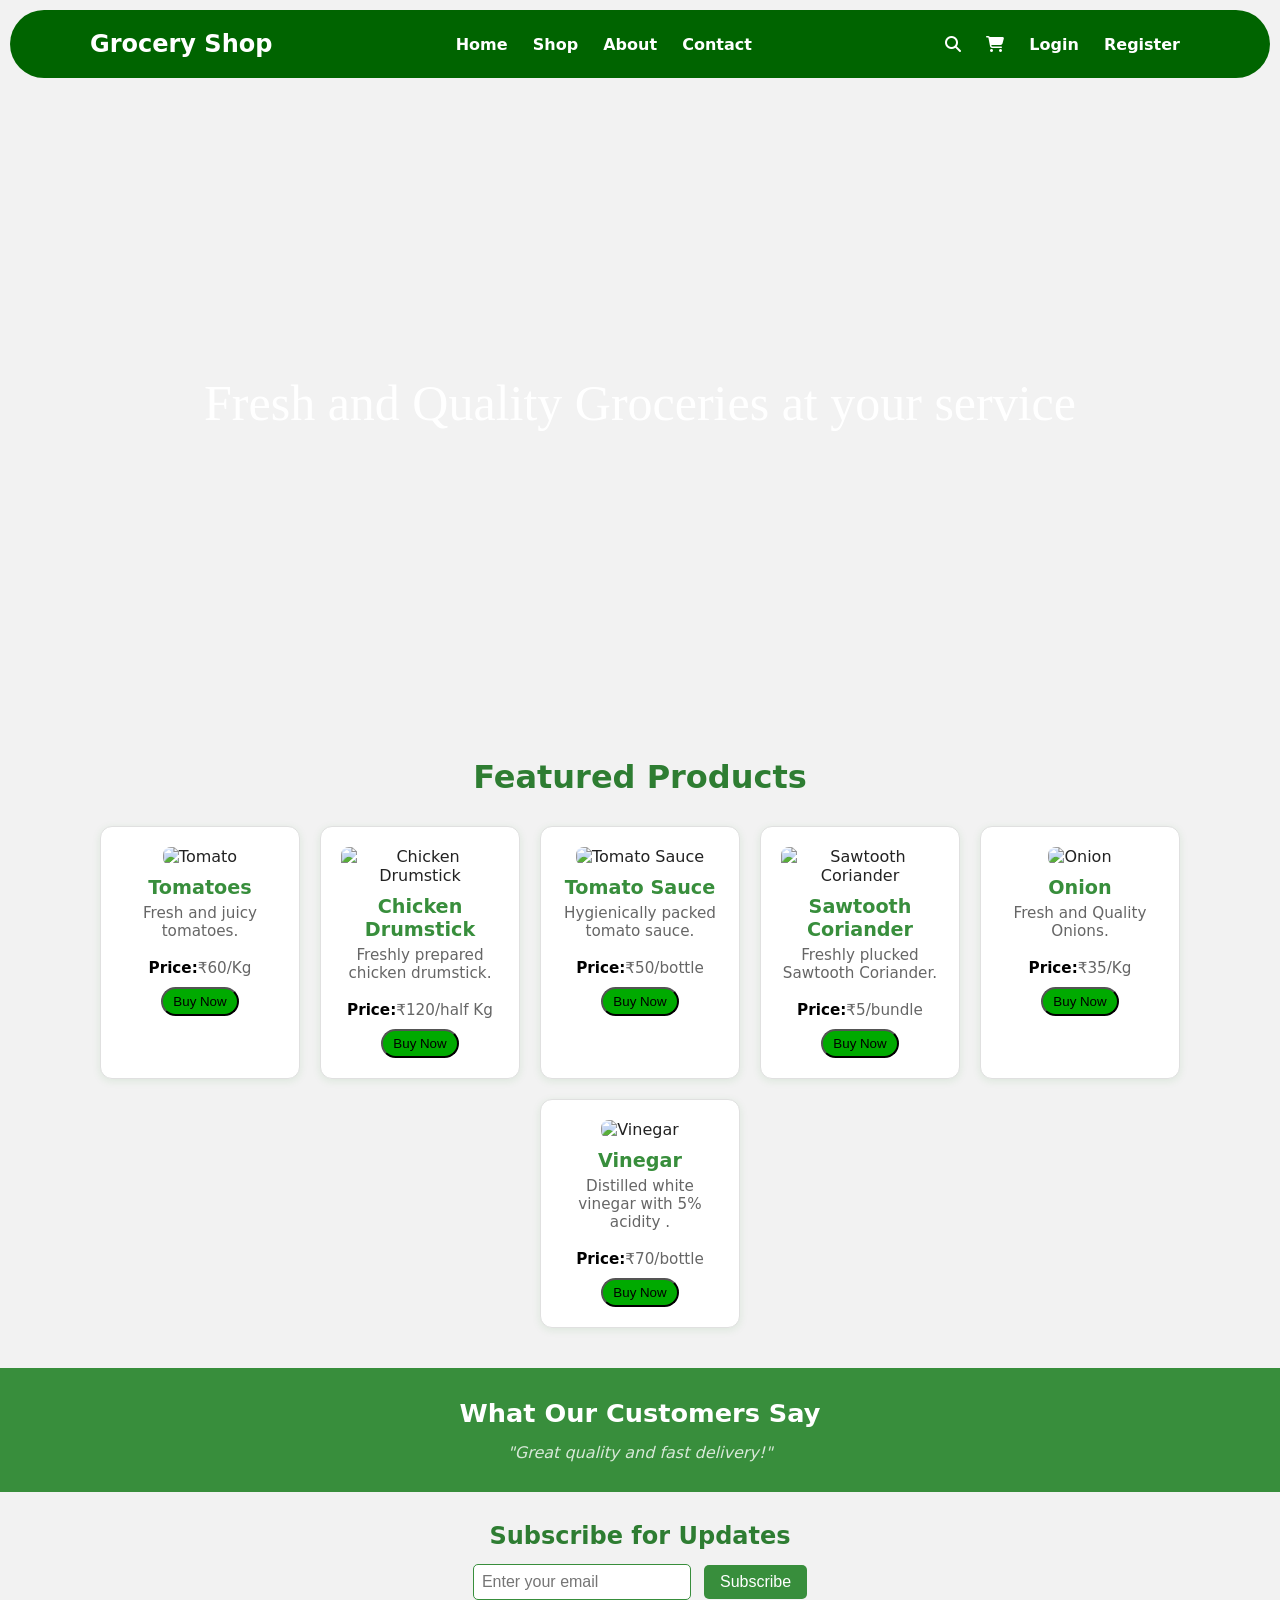
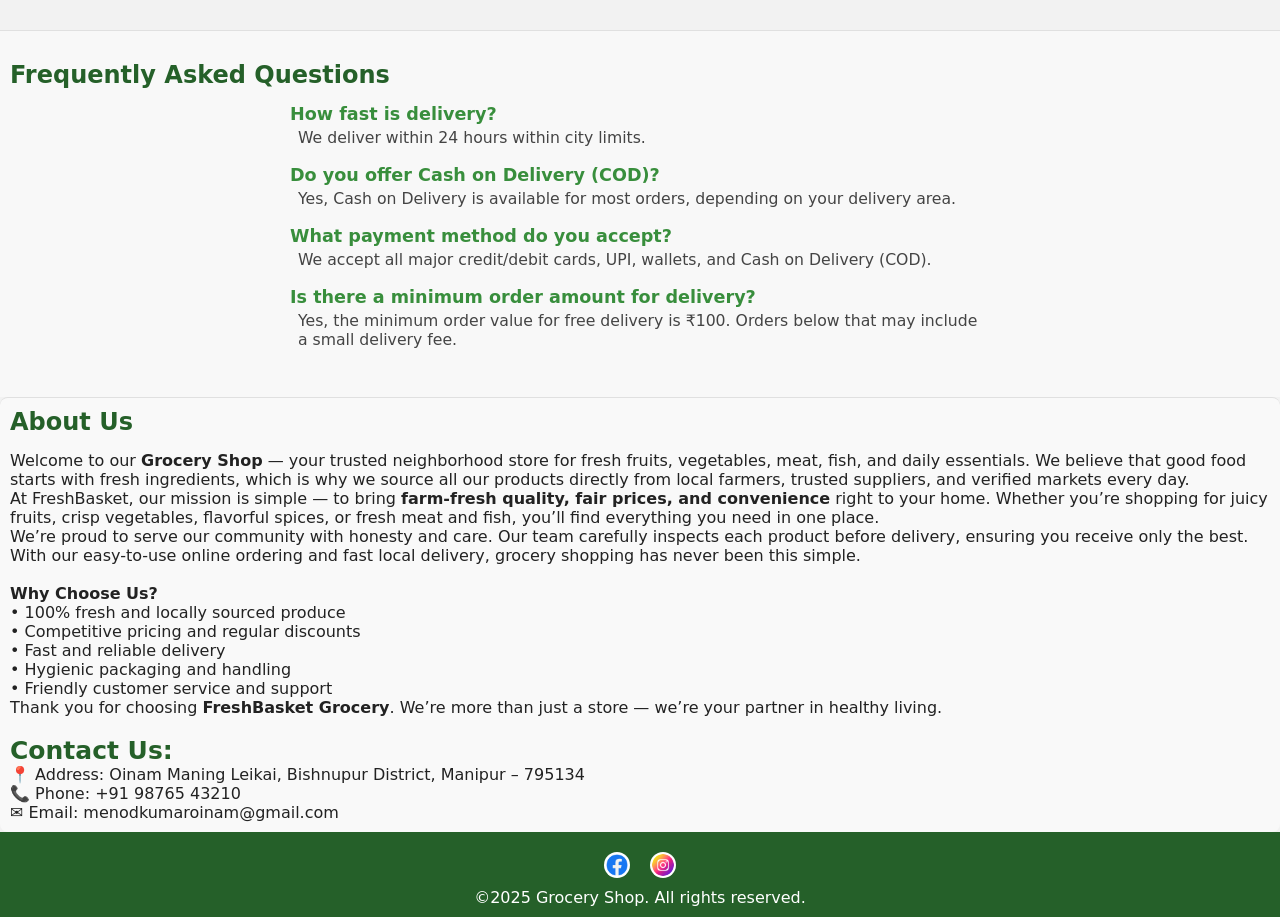
==== index.html @ 99a8ba8a "Add files via upload" ====
<!DOCTYPE html>
<html lang="en">
<head>
    <meta charset="UTF-8">
    <meta name="viewport" content="width=device-width, initial-scale=1.0">

    <link rel="stylesheet" href="https://cdnjs.cloudflare.com/ajax/libs/font-awesome/4.7.0/css/font-awesome.min.css">

    <link href="https://cdnjs.cloudflare.com/ajax/libs/font-awesome/6.0.0/css/all.min.css" rel="stylesheet">


    <link rel="stylesheet" href="https://cdnjs.cloudflare.com/ajax/libs/font-awesome/6.5.0/css/all.min.css">

    <title>Grocery Shop</title>

    <link rel="stylesheet" href="style.css">
</head>
<body>
    <header>
        <div class="nav">
            <h1>Grocery Shop</h1>
            <div class="nav-links">
                <a href="index.html">Home</a>
                <a href="shop.html">Shop</a>
                <a href="#about-us">About</a>
                <a href="#Contact">Contact</a>
            </div>
            <div class="nav-links">
                <a href="#"><i class="fa-solid fa-magnifying-glass"></i></a>
                <a href="#"><i class="fa-solid fa-cart-shopping"></i></a>
                <a href="login.html" class="auth-link">Login</a>
                <a href="register.html" class="auth-link">Register</a>
            </div>
        </div>    
    </header>
    <main class="mains">
        <p class="description">Fresh and Quality Groceries at your service</p>
    </main>
    

<section class="featured-products">
  <h2>Featured Products</h2>
  <div class="product-list">
    <div class="product-card">
      <img src="https://wallpaperaccess.com/full/1462850.jpg" alt="Tomato">
      <h3>Tomatoes</h3>
      <p>Fresh and juicy tomatoes.</p><br>
      <p><b>Price:</b>₹60/Kg</p>
      <button class="buy-product">Buy Now</button>
    </div>

    <div class="product-card">
      <img src="https://chefsmandala.com/wp-content/uploads/2018/03/Chicken-Drumstick.jpg" alt="Chicken Drumstick">
      <h3>Chicken Drumstick</h3>
      <p>Freshly prepared chicken drumstick.</p><br>
      <p><b>Price:</b>₹120/half Kg</p>
      <button class="buy-product">Buy Now</button>
    </div>

    <div class="product-card">
      <img src="https://exclusivelyfood.co.za/wp-content/uploads/2020/03/ALL-GOLD-TOMATO-SAUCE-700ml.jpg" alt="Tomato Sauce">
      <h3>Tomato Sauce</h3>
      <p>Hygienically packed tomato sauce.</p><br>
      <p><b>Price:</b>₹50/bottle</p>
      <button class="buy-product">Buy Now</button>
    </div>

    <div class="product-card">
      <img src="https://www.noahgardencentre.com.sg/cdn/shop/products/j8eHbK2clH.jpg?v=1571438713" alt="Sawtooth Coriander">
      <h3>Sawtooth Coriander</h3>
      <p>Freshly plucked Sawtooth Coriander.</p><br>
      <p><b>Price:</b>₹5/bundle</p>
      <button class="buy-product">Buy Now</button>
    </div>

    <div class="product-card">
      <img src="https://www.tastingtable.com/img/gallery/why-are-red-onions-purple/l-intro-1644158494.jpg" alt="Onion">
      <h3>Onion</h3>
      <p>Fresh and Quality Onions.</p><br>
      <p><b>Price:</b>₹35/Kg</p>
      <button class="buy-product">Buy Now</button>
    </div>

    <div class="product-card">
      <img src="https://m.media-amazon.com/images/I/41YSN2vVTdL.jpg" alt="Vinegar">
      <h3>Vinegar</h3>
      <p>Distilled white vinegar with 5% acidity .</p><br>
      <p><b>Price:</b>₹70/bottle</p>
      <button class="buy-product">Buy Now</button>
    </div>
  </div>
</section>


<section class="testimonials">
  <h2>What Our Customers Say</h2>
  <blockquote>"Great quality and fast delivery!"</blockquote>
</section>


<section class="newsletter">
  <h2>Subscribe for Updates</h2>
  <form>
    <input type="email" placeholder="Enter your email" required>
    <button type="submit">Subscribe</button>
  </form>
</section>

<section class="faq">
  <h2>Frequently Asked Questions</h2>
  <div class="faq-list">
    <div class="faq-item">
      <h4>How fast is delivery?</h4>
      <p>We deliver within 24 hours within city limits.</p>
    </div>

    <div class="faq-item">
      <h4>Do you offer Cash on Delivery (COD)?</h4>
      <p>Yes, Cash on Delivery is available for most orders, depending on your delivery area.</p>
    </div>

    <div class="faq-item">
      <h4>What payment method do you accept?</h4>
      <p>We accept all major credit/debit cards, UPI, wallets, and Cash on Delivery (COD).</p>
    </div>
    <div class="faq-item">
      <h4>Is there a minimum order amount for delivery?</h4>
      <p>Yes, the minimum order value for free delivery is ₹100. Orders below that may include a small delivery fee.</p>
    </div>

  </div>
</section>

<section class="faq" id="about-us" style="padding: 10px; background-color: #f9f9f9; border-radius: 8px;">
  <h2>About Us</h2>
  <p>
    Welcome to our <b>Grocery Shop</b> — your trusted neighborhood store for fresh fruits, vegetables, meat, fish, and daily essentials. 
    We believe that good food starts with fresh ingredients, which is why we source all our products directly from local farmers, 
    trusted suppliers, and verified markets every day.
  </p>

  <p>
    At FreshBasket, our mission is simple — to bring <b>farm-fresh quality, fair prices, and convenience</b> right to your home. 
    Whether you’re shopping for juicy fruits, crisp vegetables, flavorful spices, or fresh meat and fish, 
    you’ll find everything you need in one place.
  </p>

  <p>
    We’re proud to serve our community with honesty and care. Our team carefully inspects each product before delivery, 
    ensuring you receive only the best. With our easy-to-use online ordering and fast local delivery, 
    grocery shopping has never been this simple.
  </p><br>

  <p>
    <b>Why Choose Us?</b><br>
    • 100% fresh and locally sourced produce<br>
    • Competitive pricing and regular discounts<br>
    • Fast and reliable delivery<br>
    • Hygienic packaging and handling<br>
    • Friendly customer service and support
  </p> 

  <p>
    Thank you for choosing <b>FreshBasket Grocery</b>. We’re more than just a store — we’re your partner in healthy living.
  </p> <br>

  <p>
    <b id="Contact" class="contact">Contact Us:</b><br>
    📍 Address: Oinam Maning Leikai, Bishnupur District, Manipur – 795134<br>
    📞 Phone: +91 98765 43210<br>
    ✉️ Email: menodkumaroinam@gmail.com
  </p>
</section>


<footer>
  <div class="social-links">
    <a href="https://www.facebook.com/menodkumar" target="_blank"> <img src="communication.png" alt="facebook"></a>
    <a href="https://www.instagram.com/menodkumar" target="_blank"> <img src="instagram.png" alt="instagram "></a>
  </div>
  <p>&copy;2025 Grocery Shop. All rights reserved.</p>
</footer>
     
</body>
</html>
---- style.css ----
*{ 
    margin: 0;
    padding: 0;
    box-sizing: border-box;
}
header{
    margin:10px;
    border-radius: 50px;
    background-color:darkgreen;
    color: white;
    padding: 10px 40px;
    position: relative;
    z-index: 1000;
}
.nav{
    display: flex;
    align-items: center;
    justify-content: space-between;
    padding: 10px 40px;
}
.nav h1{
    font-size: 24px;
}
.nav-links a{
    text-decoration: none;
    margin: 10px;
    color:white;
    font-weight: bold;
    transition: color 0.3s ease;
}
.nav-links a:hover{
    color: #00aa00;
}


body{
    font-family:system-ui, -apple-system, BlinkMacSystemFont, 'Segoe UI', Roboto, Oxygen, Ubuntu, Cantarell, 'Open Sans', 'Helvetica Neue', sans-serif;
    background-color: #f2f2f2;
    color: #222;
}
main{
    background-image: url(https://wallpapercave.com/wp/wp6866213.jpg);
    background-size: cover;
    height: 70vh;
    margin: 0;
    padding: 0;
    position: relative;
    background-position: center;
    background-repeat: no-repeat;
    display: flex;
    align-items: center;
    justify-content: center;
    color: white;
    font-family: Algerian;
    text-align: center;
}
main::before{
    content: "";
    position: absolute;
    top: 0;
    left: 0;
    right: 0;
    bottom: 0;
    z-index: 0;
}
main .description{
    font-size: 50px;
}
.sections {
  background-color: white;
  padding: 10px;
  display: flex;
  justify-content: center;
  border-radius: 50px;
}

.fruits-vegies {
  background-color: #00aa00;
  border: 2px solid #00aa00;
  display: flex;
  align-items: center;
  gap: 10px;
  color: white;
  padding: 10px 20px;
  border-radius: 20px;
  font-family: Arial, sans-serif;
  margin: 10px;
  cursor: pointer;
}

.vege-logo {
  width: 40px;
  height: auto;
}

.fruits-vegies a {
  margin: 0;
  font-size: 1.2rem;
  font-weight: bold;
  text-decoration: none;
  color: white;
}
.fruits-vegies a:hover{
    color: darkgreen;
}

.featured-products {
    background: #f2f2f2;
    padding: 40px 0;
    text-align: center;
}

.featured-products h2 {
    font-size: 2em;
    margin-bottom: 30px;
    color: #2e7d32;
}

.product-list {
    display: flex;
    justify-content: center;
    gap: 20px;
    flex-wrap: wrap;
}

.product-card {
    background: #fff;
    border: 1px solid #e0e0e0;
    border-radius: 12px;
    width: 200px;
    padding: 20px;
    box-shadow: 0 2px 8px rgba(34, 139, 34, .1);
    text-align: center;
}

.product-card img {
    width: 100px;
    height: 100px;
    object-fit: cover;
    border-radius: 8px;
}

.product-card h3 {
    color: #388e3c;
    font-size: 1.2em;
    margin: 10px 0 5px 0;
}

.product-card p {
    color: #666;
    font-size: 0.95em;
}
.buy-product{
    margin-top: 10px;
    background-color: #00aa00;
    padding: 5px 10px;
    border-radius: 90px;
    cursor: pointer;
}
.buy-product:hover{
    background-color: #256029;
    color: white;
    font-weight: bold;
}

.testimonials {
    background: #388e3c;
    color: #fff;
    padding: 30px 10px;
    text-align: center;
}

.testimonials h2 {
    margin-bottom: 15px;
    font-size: 1.6em;
}

.testimonials blockquote {
    font-style: italic;
    opacity: 0.8;
}

.newsletter {
    background: #f2f2f2;
    padding: 30px 10px;
    text-align: center;
}

.newsletter h2 {
    font-size: 1.5em;
    margin-bottom: 14px;
    color: #2e7d32;
}

.newsletter input[type="email"] {
    padding: 8px;
    font-size: 1em;
    border: 1px solid #388e3c;
    border-radius: 5px;
    min-width: 200px;
}

.newsletter button {
    padding: 8px 16px;
    font-size: 1em;
    background: #388e3c;
    color: #fff;
    border: none;
    border-radius: 5px;
    margin-left: 8px;
    cursor: pointer;
    transition: background 0.2s;
}

.newsletter button:hover {
    background: #256029;
}
.product-card p b{
    color:black
}




.faq {
    background: #f8f8f8;
    padding: 30px 10px;
    text-align: left;
    border-top: 1px solid #e0e0e0;
}
.faq h2 {
    color: #256029;
    font-size: 1.5em;
    margin-bottom: 15px;
}
.faq-list {
    max-width: 700px;
    margin: 0 auto;
}
.faq-item {
    margin-bottom: 18px;
}
.faq-item h4 {
    color: #388e3c;
    font-size: 1.1em;
    margin: 0 0 4px 0;
}
.faq-item p {
    color: #444;
    margin: 0 0 0 8px;
    font-size: 0.98em;
}

footer {
    background: #256029;
    padding: 20px 0 10px 0;
    color: #fff;
    text-align: center;
    font-size: 1em;
}
.social-links {
    margin-bottom: 10px;
}
.social-links a {
    display: inline-block;
    margin: 0 7px;
    text-decoration: none;
    transition: opacity 0.2s;
}
.social-links img {
    width: 26px;
    height: 26px;
    vertical-align: middle;
    border-radius: 50%;
    background: #fff;
    padding: 2px;
}
.social-links a:hover {
    opacity: 0.8;
}
.back-button a{
    color: white;
    cursor: pointer;
}
.registration-box a{
    font-weight: bold;
    text-decoration: none;
    color: white;
}
.regista{
    background-color: green;
    display: flex;
    justify-content: center;
    align-items: center;
    margin-top: 100px;
}
.registration{
    display: flex;
    justify-content: center;
    align-items: center;
    border:2px solid darkgreen;
    width: 400px;
    height: 500px;
    background-color: darkgreen;
    border-radius: 50px;

}
.registration .registration-box{

    padding: 30px;
    margin: 100px;
    height: 400px;
    width: 300px;
    border-radius: 15px;
    display: flex;
    align-items: center;
    justify-content: center;
    flex-direction: column;
}
.headers{
    margin: 30px;
    color: white;
}
.input-data{
    margin:5px;
    width: 300px;
    height: 30px;
    border-radius: 15px;
}
.registration .registration-box .submit{
    width: 150px;
    height: 30px;
    border-radius: 15px;
    background-color: grey;
    font-weight: bold;
    font-size: 20px;
}
.registration .registration-box .submit:hover{
    background-color: green;
}
.alternative{
    color: white;
}
.alternative a{
    color:white;
}
.nav-links-shop .content{
    display: flex;
    align-items: center;
    gap: 50px;
    justify-content: space-between;
}
.nav-links-shop a{
    color: white;
}
.nav-links-shop .content .first-content{
    margin-left: 90px;
}
.shopping-products{
    background: #f2f2f2;
    padding: 20px 20px;
}
.shopping-products h2{
    font-size: 2em;
    margin-bottom: 30px;
    color: #2e7d32;
}
.contact{
    font-size: 25px;
    color: #256029;
}
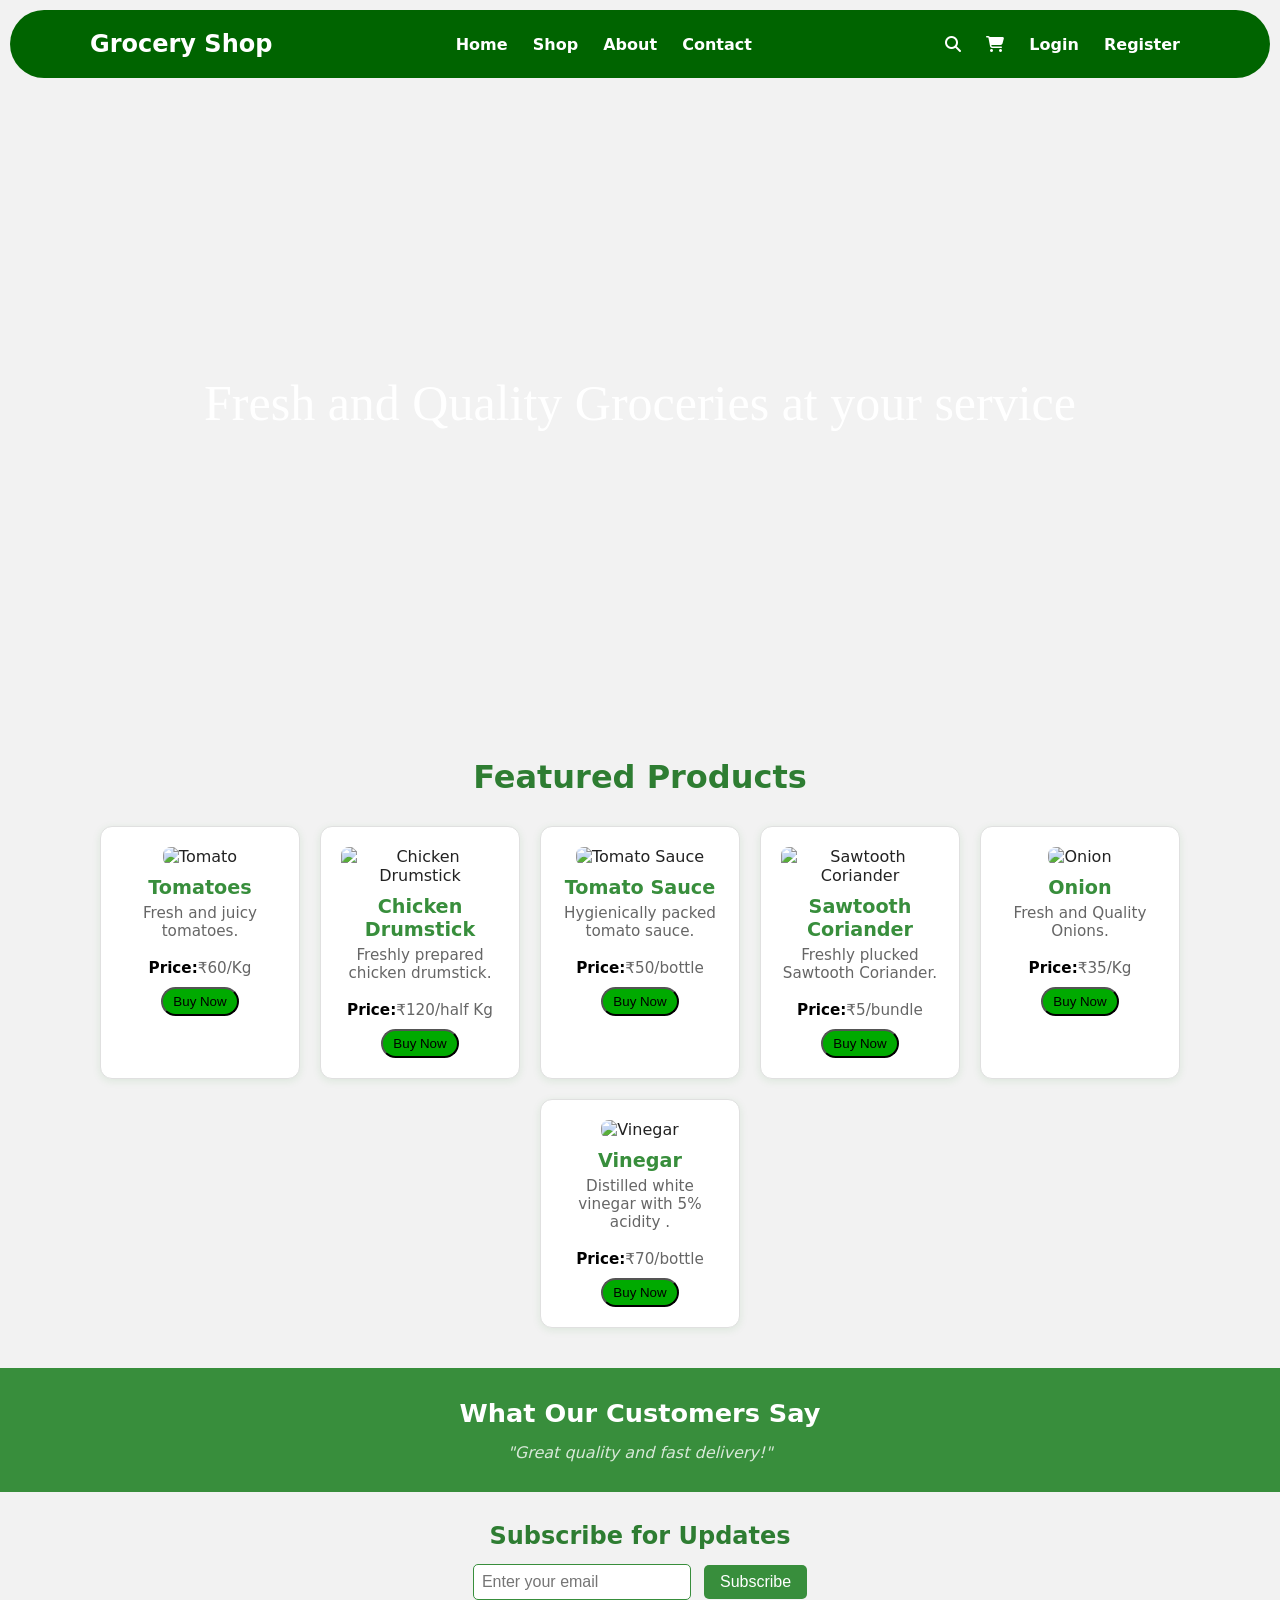
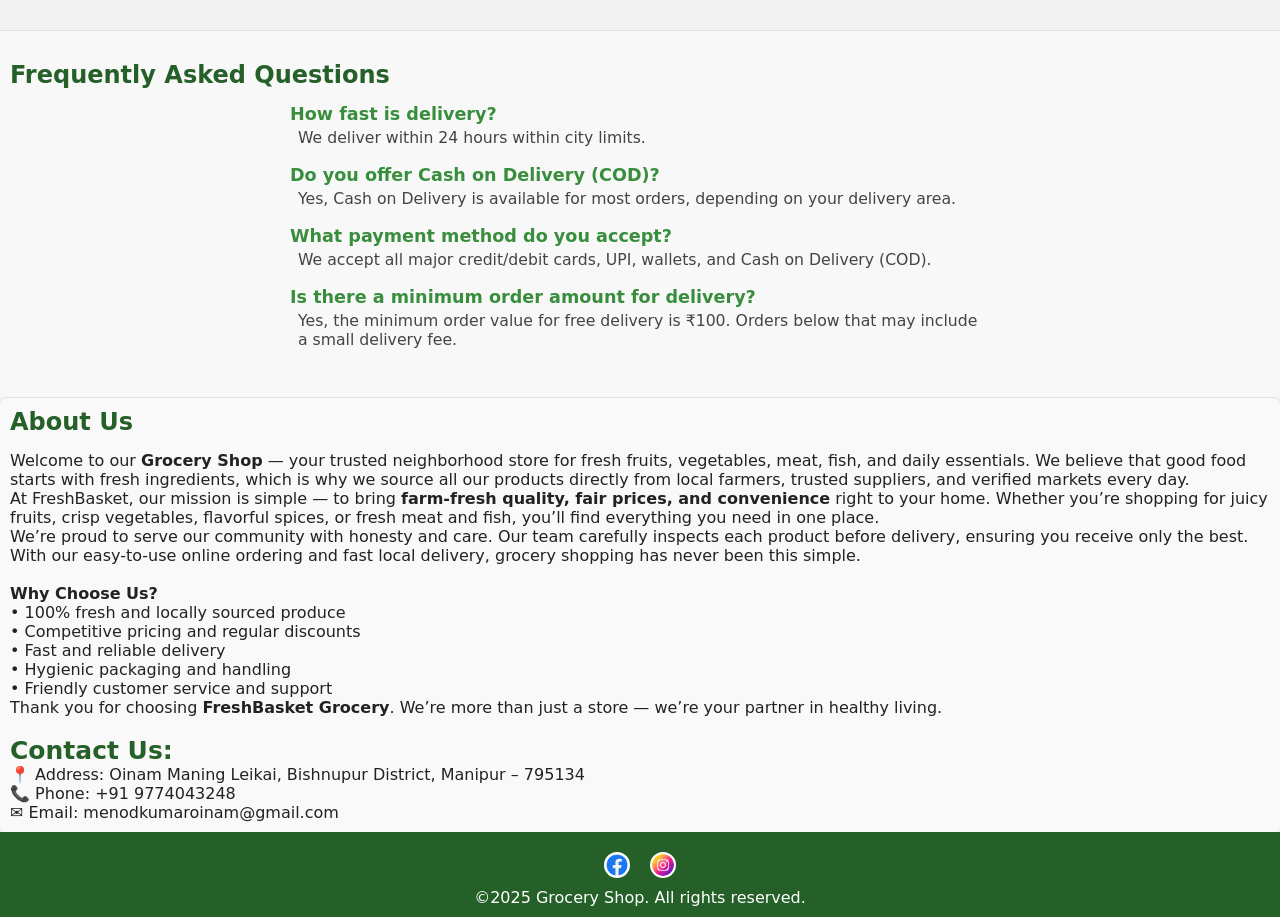
==== commit 55f0af77: "Update index.html" ====
--- a/index.html
+++ b/index.html
@@ -167,7 +167,7 @@
   <p>
     <b id="Contact" class="contact">Contact Us:</b><br>
     📍 Address: Oinam Maning Leikai, Bishnupur District, Manipur – 795134<br>
-    📞 Phone: +91 98765 43210<br>
+    📞 Phone: +91 9774043248<br>
     ✉️ Email: menodkumaroinam@gmail.com
   </p>
 </section>
@@ -182,4 +182,5 @@
 </footer>
      
 </body>
-</html>+
+</html>
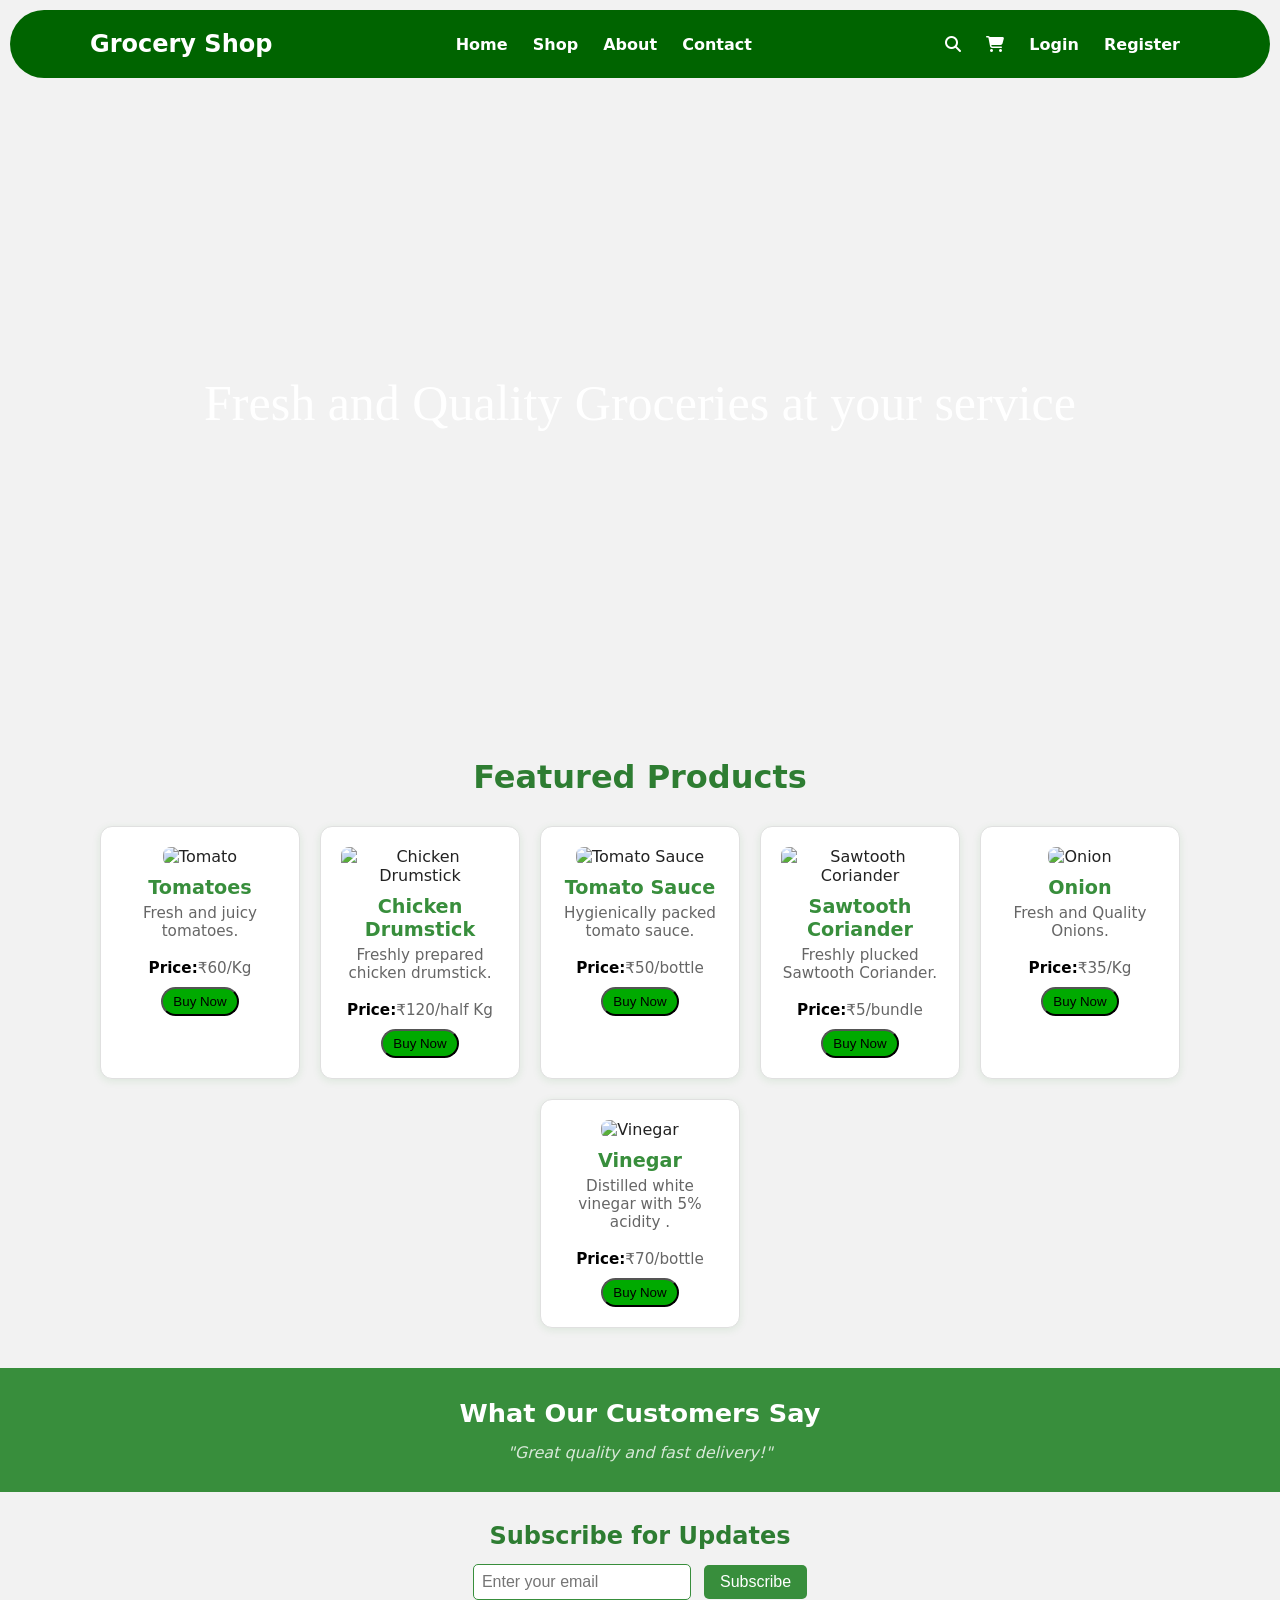
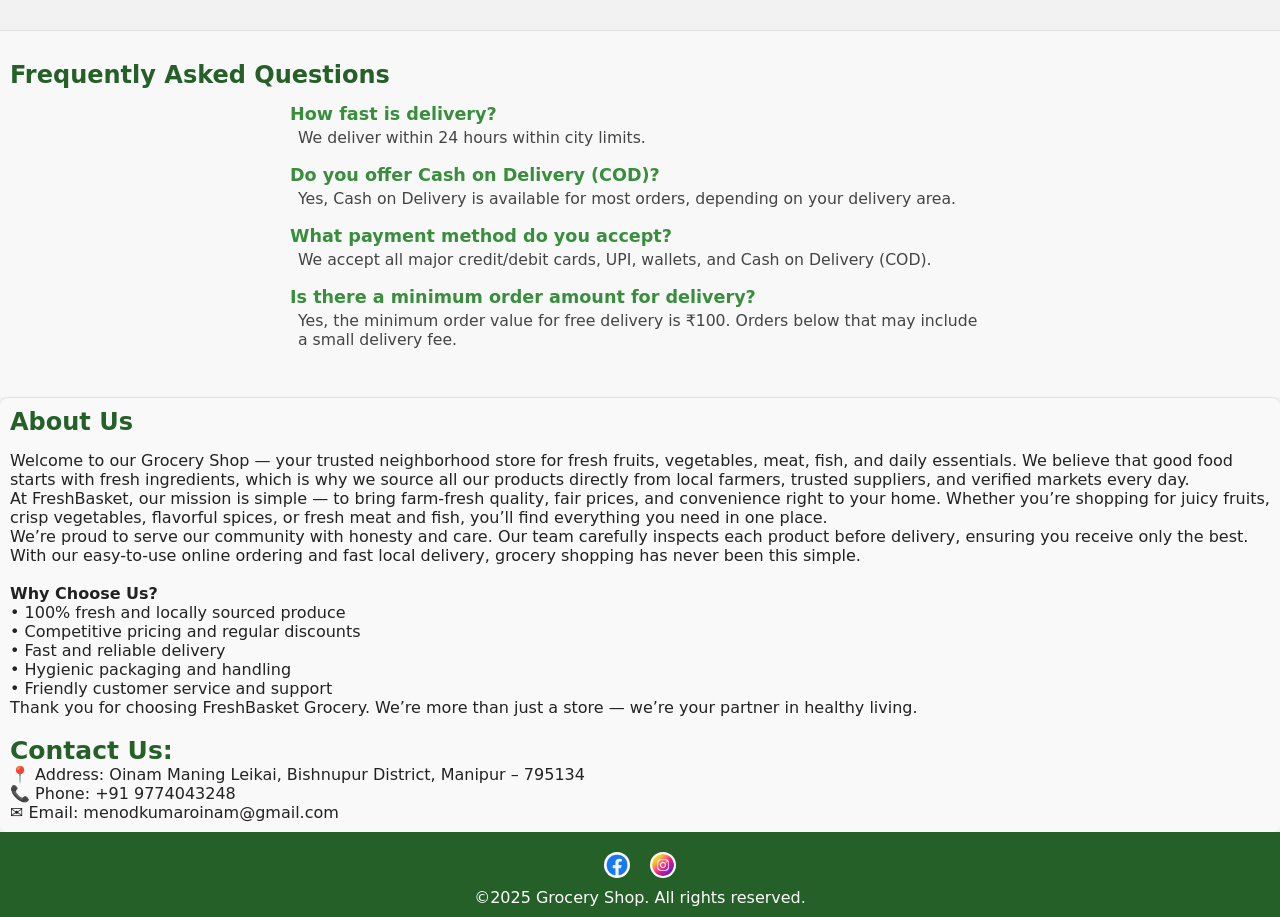
==== commit 796b721f: "Update index.html" ====
--- a/index.html
+++ b/index.html
@@ -3,14 +3,7 @@
 <head>
     <meta charset="UTF-8">
     <meta name="viewport" content="width=device-width, initial-scale=1.0">
-
-    <link rel="stylesheet" href="https://cdnjs.cloudflare.com/ajax/libs/font-awesome/4.7.0/css/font-awesome.min.css">
-
-    <link href="https://cdnjs.cloudflare.com/ajax/libs/font-awesome/6.0.0/css/all.min.css" rel="stylesheet">
-
-
     <link rel="stylesheet" href="https://cdnjs.cloudflare.com/ajax/libs/font-awesome/6.5.0/css/all.min.css">
-
     <title>Grocery Shop</title>
 
     <link rel="stylesheet" href="style.css">
@@ -134,13 +127,13 @@
 <section class="faq" id="about-us" style="padding: 10px; background-color: #f9f9f9; border-radius: 8px;">
   <h2>About Us</h2>
   <p>
-    Welcome to our <b>Grocery Shop</b> — your trusted neighborhood store for fresh fruits, vegetables, meat, fish, and daily essentials. 
+    Welcome to our Grocery Shop — your trusted neighborhood store for fresh fruits, vegetables, meat, fish, and daily essentials. 
     We believe that good food starts with fresh ingredients, which is why we source all our products directly from local farmers, 
     trusted suppliers, and verified markets every day.
   </p>
 
   <p>
-    At FreshBasket, our mission is simple — to bring <b>farm-fresh quality, fair prices, and convenience</b> right to your home. 
+    At FreshBasket, our mission is simple — to bring farm-fresh quality, fair prices, and convenience right to your home. 
     Whether you’re shopping for juicy fruits, crisp vegetables, flavorful spices, or fresh meat and fish, 
     you’ll find everything you need in one place.
   </p>
@@ -161,7 +154,7 @@
   </p> 
 
   <p>
-    Thank you for choosing <b>FreshBasket Grocery</b>. We’re more than just a store — we’re your partner in healthy living.
+    Thank you for choosing FreshBasket Grocery. We’re more than just a store — we’re your partner in healthy living.
   </p> <br>
 
   <p>
@@ -184,3 +177,4 @@
 </body>
 
 </html>
+
